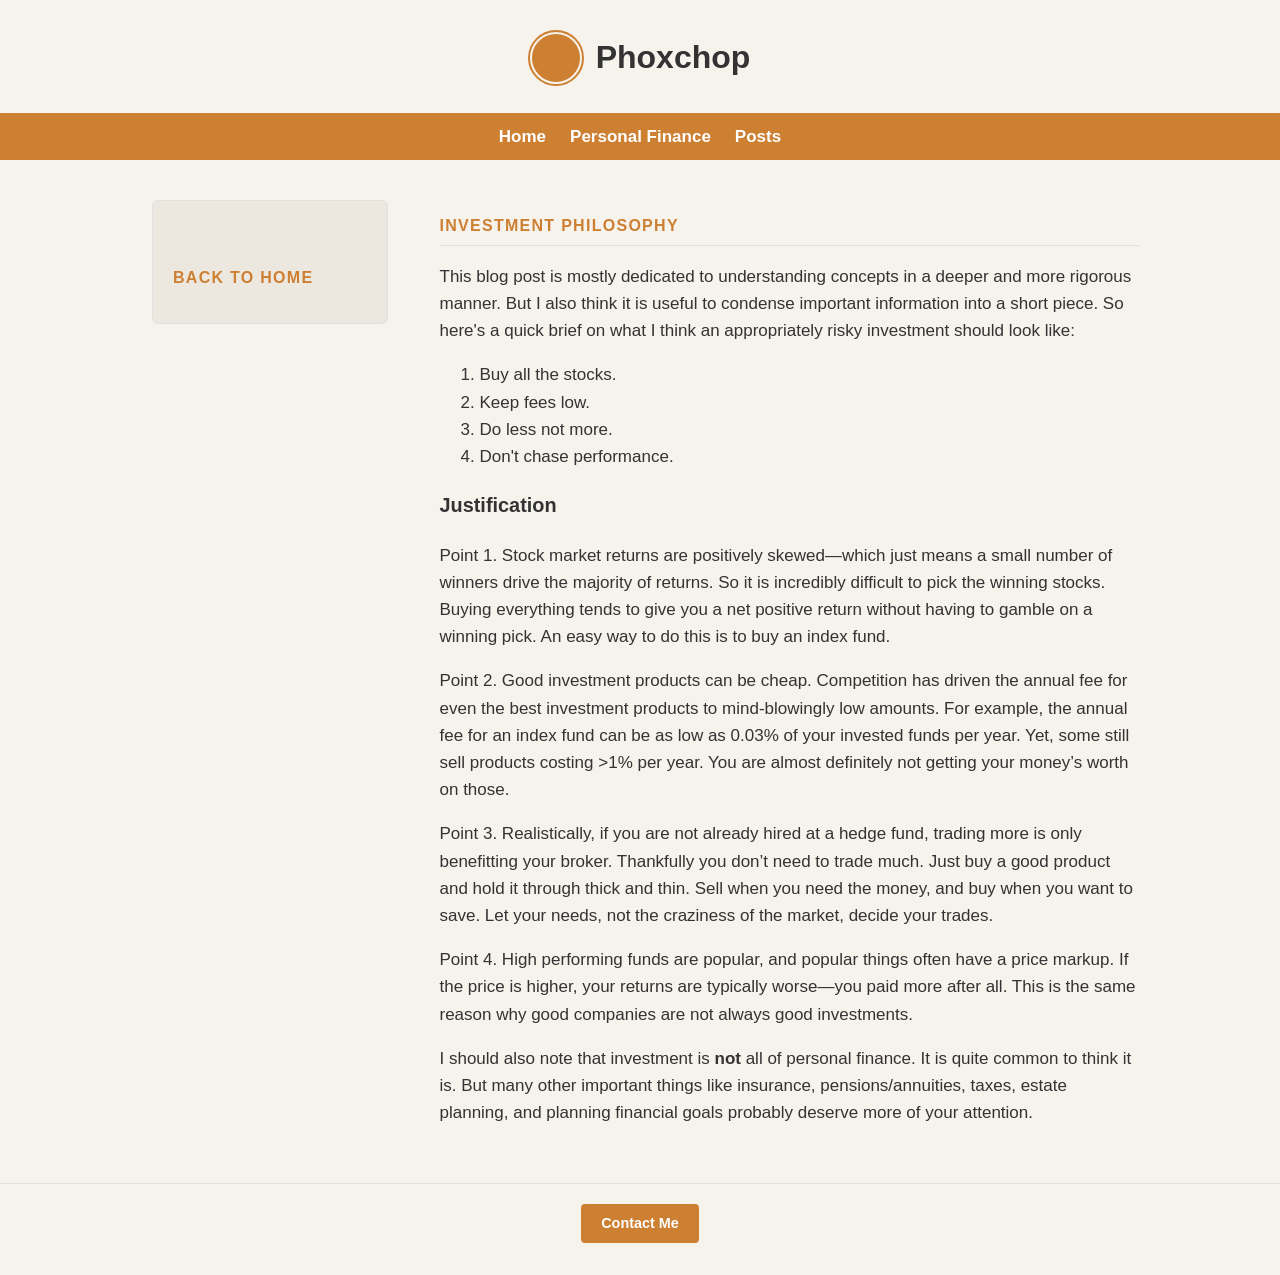
==== summary-of-investment.html @ c8a8221c "first commit" ====
<!DOCTYPE html>
<html lang="en">

<head>
  <meta charset="UTF-8">
  <meta name="viewport"
        content="width=device-width, initial-scale=1.0">
  <title>Investment Philosophy — Phoxchop</title>
  <link rel="stylesheet" href="style.css">
  <link rel="stylesheet" href="https://cdnjs.cloudflare.com/ajax/libs/font-awesome/6.5.0/css/all.min.css">
</head>

<body>

  <header>
    <div class="header-inner">
      <!-- Circle logo placeholder — replace the div with an <img> later -->
      <div class="logo-circle"></div>
      <h1>Phoxchop</h1>
    </div>
    <nav>
      <a href="index.html">Home</a>
      <a href="index.html">Personal Finance</a>
      <a href="posts.html">Posts</a>
    </nav>
  </header>

  <div class="layout-container">

    <aside class="sidebar">
      <nav class="sidebar-nav">
        <a href="index.html">Back to home</a>
      </nav>
    </aside>

    <main>
      <article>
        <h2>Investment Philosophy</h2>
        <p>This blog post is mostly dedicated to understanding concepts in a deeper and more rigorous manner. But I also think it is useful to condense important information into a short piece. So here's a quick brief on what I think an appropriately risky investment should look like:</p>
        <ol>
          <li> Buy all the stocks.</li>
          <li> Keep fees low.</li>
          <li> Do less not more.</li>
          <li> Don't chase performance.</li>
        </ol>
        <h3>Justification</h3>
        <p>Point 1. Stock market returns are positively skewed—which just means a small number of winners drive the majority of returns. So it is incredibly difficult to pick the winning stocks. Buying everything tends to give you a net positive return without having to gamble on a winning pick. An easy way to do this is to buy an index fund.</p>
        <p>Point 2. Good investment products can be cheap. Competition has driven the annual fee for even the best investment products to mind-blowingly low amounts. For example, the annual fee for an index fund can be as low as 0.03% of your invested funds per year. Yet, some still sell products costing >1% per year. You are almost definitely not getting your money’s worth on those.</p>
        <p>Point 3. Realistically, if you are not already hired at a hedge fund, trading more is only benefitting your broker. Thankfully you don’t need to trade much. Just buy a good product and hold it through thick and thin. Sell when you need the money, and buy when you want to save. Let your needs, not the craziness of the market, decide your trades.</p>
        <p>Point 4. High performing funds are popular, and popular things often have a price markup. If the price is higher, your returns are typically worse—you paid more after all. This is the same reason why good companies are not always good investments.</p>
        <p>I should also note that investment is <b>not</b> all of personal finance. It is quite common to think it is. But many other important things like insurance, pensions/annuities, taxes, estate planning, and planning financial goals probably deserve more of your attention.</p>
      </article>
    </main>

  </div>

  <footer>
    <a href="mailto:phoxchop@gmail.com" class="contact-btn">Contact Me</a>
  </footer>

</body>
</html>
---- style.css ----
/* =============================================
   GLOBAL SETTINGS
   ============================================= */

/* This ensures all elements calculate width correctly */
* {
  box-sizing: border-box;
}

/* Smooth scrolling */
html {
  scroll-behavior: smooth;
}

/* 1. Define a consistent color palette using variables */
:root {
  --background-color: #F6F2EC; /* A soft off-white */
  --text-color: #333333;       /* Dark grey, much easier on the eyes than pure black */
  --accent-color: #CD7F32;     /* A warm, subtle orange for a 'phox' vibe */
  --light-grey: #e0e0e0;
  --highlight-color: #8B3A2A;  /* deep terracotta */
  --sidebar-background: #EDE8DF;
}

/* 2. Basic Body Setup */
body {
  font-family: Tahoma, sans-serif;
  font-size: 17px;
  background-color: var(--background-color);
  color: var(--text-color);
  line-height: 1.6;
  margin: 0;
  padding: 0;
  
}

/* Remove underline on links by default */
a {
  text-decoration: none;
  color: var(--text-color);
  transition: 0.3s;
}

/* The "Box Highlight" effect when mouse hovers */
a:hover,
a.active {
  background-color: var(--highlight-color);
  color: white;
}

h2 {
  /* Stops the heading from hiding under the sticky header when jumped to */
  scroll-margin-top: 100px;
  font-size: 1rem;
  letter-spacing: 0.08em;
  text-transform: uppercase;
  color: var(--accent-color);
  border-bottom: 1px solid var(--light-grey);
  padding-bottom: 6px;
  margin-bottom: 12px;
}


/* =============================================
   HEADER
   ============================================= */

header {
  background-color: var(--background-color);
  width: 100%;
  padding: 32px 0 0;
  min-height: 160px;

  /* Stack logo+name and then nav links vertically, all centered */
  display: flex;
  flex-direction: column;
  align-items: center;
  text-align: center;
  margin-bottom: 40px;
}

/* Wraps the circle logo and the site name side by side */
.header-inner {
  padding: 0 20px;
  display: flex;
  align-items: center;
  gap: 14px;
  margin-bottom: 14px;
}

/* Circle logo placeholder — swap this for an <img> when you have one */
.logo-circle {
  width: 52px;
  height: 52px;
  border-radius: 50%;
  background-color: var(--accent-color);
  flex-shrink: 0;
  /* Optional: a subtle inner ring */
  border: 2px solid var(--background-color);
  outline: 2px solid var(--accent-color);
}

/* Site name next to the logo */
header h1 {
  margin: 0;
  font-size: 2rem; /* restored to browser default — was 1.8rem which made it slightly smaller */
  color: var(--text-color);
}

/* Nav links sit below the logo + name row */
header nav {
  display: flex;
  gap: 4px;
  margin-top: auto; /* pushes nav to the bottom of the header */
  background-color: var(--accent-color);
  padding: 0px 16px;
  border-radius: 0px;
  width: 100%;
  justify-content: center; 
  align-items: stretch;
  overflow: hidden;
  gap: 0;
}

header nav a {
  display: flex;
  align-items: center;
  color: white;
  font-weight: bold;
  padding: 10px 12px;
  border-radius: 0px;
  transition: 0.3s;
}

header nav a:hover {
  background-color: var(--highlight-color);
  color: white;
}


/* =============================================
   LAYOUT
   ============================================= */

/* Side-by-side layout using Flexbox */
.layout-container {
  display: flex;
  max-width: 1000px;
  margin: 0 auto;
}

/* Style the sidebar */
.sidebar {
  flex: 1;
  font-size: 1rem;
  letter-spacing: 0.08em;
  text-transform: uppercase;
  min-width: 200px;
  padding: 20px 0;
  border-right: 1px solid var(--light-grey);

  display: flex;
  flex-direction: column;

  /* Sticky: sidebar stays visible as you scroll */
  background-color: var(--sidebar-background);
  border: 1px solid var(--light-grey);
  border-radius: 6px;
  margin: 0 12px;
  height: fit-content; /* remove 100vh so box wraps content tightly */
  position: sticky;
  top: 20px;

  color: var(--accent-color);
}

.sidebar-nav {
  width: 100%;
  padding-top: 32px; /* reserved space where Table of Contents used to be */
}

/* Stack sidebar links vertically */
.sidebar-nav a {
  display: block;
  width: 100%;
  padding: 12px 20px;
  color: var(--accent-color);
  font-weight: bold; /* bolded sidebar items */
  transition: 0.3s;
}

/* Explicit hover rule needed here — without it, the more specific
   .sidebar-nav a selector above overrides the global a:hover color */
.sidebar-nav a:hover {
  background-color: var(--highlight-color);
  color: white;
}

/* Style the main content area */
main {
  flex: 3;
  padding-left: 40px;
}

/* Cards for posts */
.post-section {
  margin-bottom: 40px;
}

.post-section h3 {
  font-size: 1rem;
  letter-spacing: 0.08em;
  text-transform: uppercase;
  color: var(--accent-color);
  margin-bottom: 12px;
  border-bottom: 1px solid var(--light-grey);
  padding-bottom: 6px;
}

.card-grid {
  display: flex;
  flex-direction: column;
  gap: 14px;
}

.card {
  display: block;
  background-color: var(--sidebar-background);
  border: 1px solid var(--light-grey);
  border-radius: 6px;
  padding: 14px 18px;
  transition: 0.2s;
  color: var(--text-color);
}

.card:hover {
  border-color: var(--accent-color);
  background-color: transparent; /* prevents the global hover box from firing */
  color: var(--text-color);
}

.card-title {
  font-weight: bold;
  margin-bottom: 4px;
}

.card-desc {
  font-size: 0.88rem;
  color: #777;
  max-height: 0;
  overflow: hidden;
  transition: max-height 0.3s ease;
}

.card:hover .card-desc {
  max-height: 100px; /* any value larger than your description will ever be */
}

.sidebar p {
  color: var(--text-color);
  padding: 0 20px;
  font-size: 0.9rem;  
}

.external-link {
  color: #800080;
}

.external-link:hover {
  background-color: transparent;
  color: var(--accent-color); /* slightly darker bronze — signals interactivity without a box */
}

.external-link::after {
  font-family: 'Font Awesome 6 Free';
  content: '\f08e'; /* the classic box-and-arrow external link icon */
  font-weight: 900;
  font-size: 0.7em;
  vertical-align: super;
  margin-left: 2px;
}
/* =============================================
   FOOTER
   ============================================= */

footer {
  border-top: 1px solid var(--light-grey);
  text-align: center;
  margin-top: 40px;
  padding: 20px;
  font-size: 1em;
}


/* =============================================
   MISC
   ============================================= */

/* Style the date label on posts */
.date {
  color: gray;
  font-style: italic;
  margin-bottom: 20px;
}

/* links in text appear different */
.inline-link {
  color: #7B5EA7; /* muted purple — readable on your off-white, distinct from bronze */
}

.inline-link:hover {
  background-color: transparent;
  color: #7B5EA7;
  text-decoration: underline;
}

html {
  overflow-y: scroll; /* always reserves scrollbar space, even on short pages */
}

.contact-btn {
  display: inline-block;
  background-color: var(--accent-color);
  color: white;
  padding: 8px 20px;
  border-radius: 4px;
  font-weight: bold;
  font-size: 0.9rem;
  margin-bottom: 12px;
}

.contact-btn:hover {
  background-color: #B56A20;
  color: white;
}
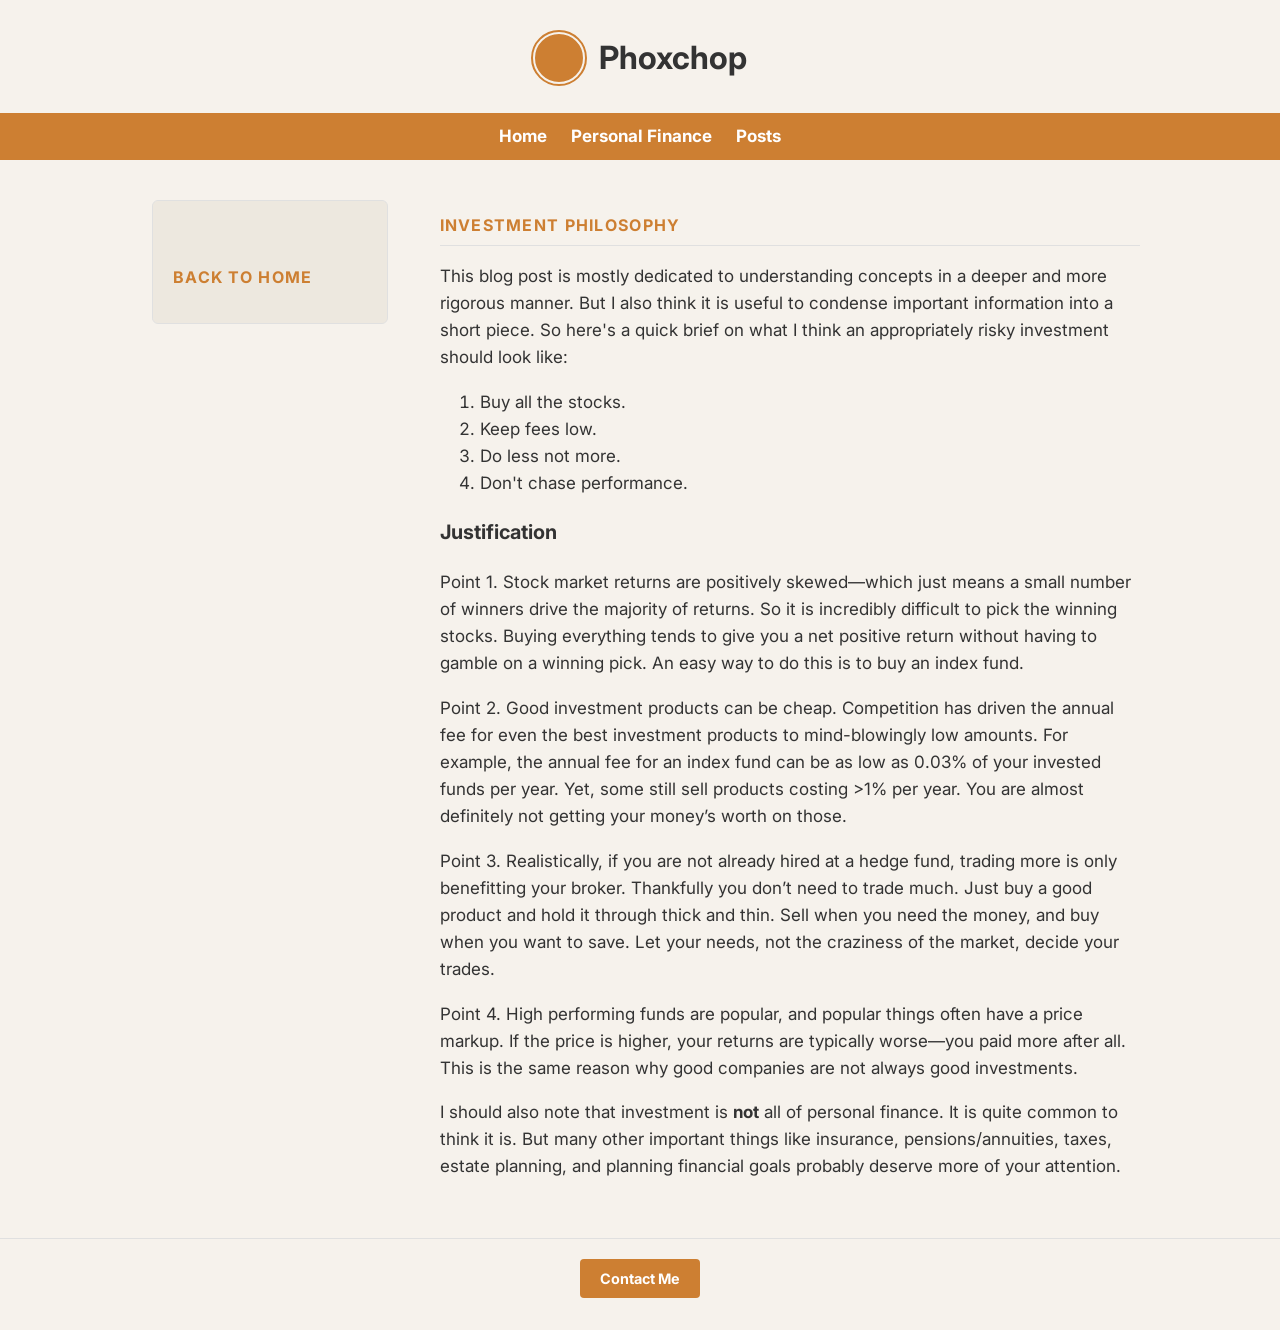
==== commit c469e00f: "inter font" ====
--- a/summary-of-investment.html
+++ b/summary-of-investment.html
@@ -8,6 +8,10 @@
   <title>Investment Philosophy — Phoxchop</title>
   <link rel="stylesheet" href="style.css">
   <link rel="stylesheet" href="https://cdnjs.cloudflare.com/ajax/libs/font-awesome/6.5.0/css/all.min.css">
+<!-- Nunito -->
+  <link href="https://fonts.googleapis.com/css2?family=Nunito:wght@400;700&display=swap" rel="stylesheet">
+<! OR Inter (very high x-height, clean) -->
+  <link href="https://fonts.googleapis.com/css2?family=Inter:wght@400;700&display=swap" rel="stylesheet">
 </head>
 
 <body>
--- a/style.css
+++ b/style.css
@@ -24,7 +24,7 @@
 
 /* 2. Basic Body Setup */
 body {
-  font-family: Tahoma, sans-serif;
+  font-family: 'Inter', sans-serif;
   font-size: 17px;
   background-color: var(--background-color);
   color: var(--text-color);
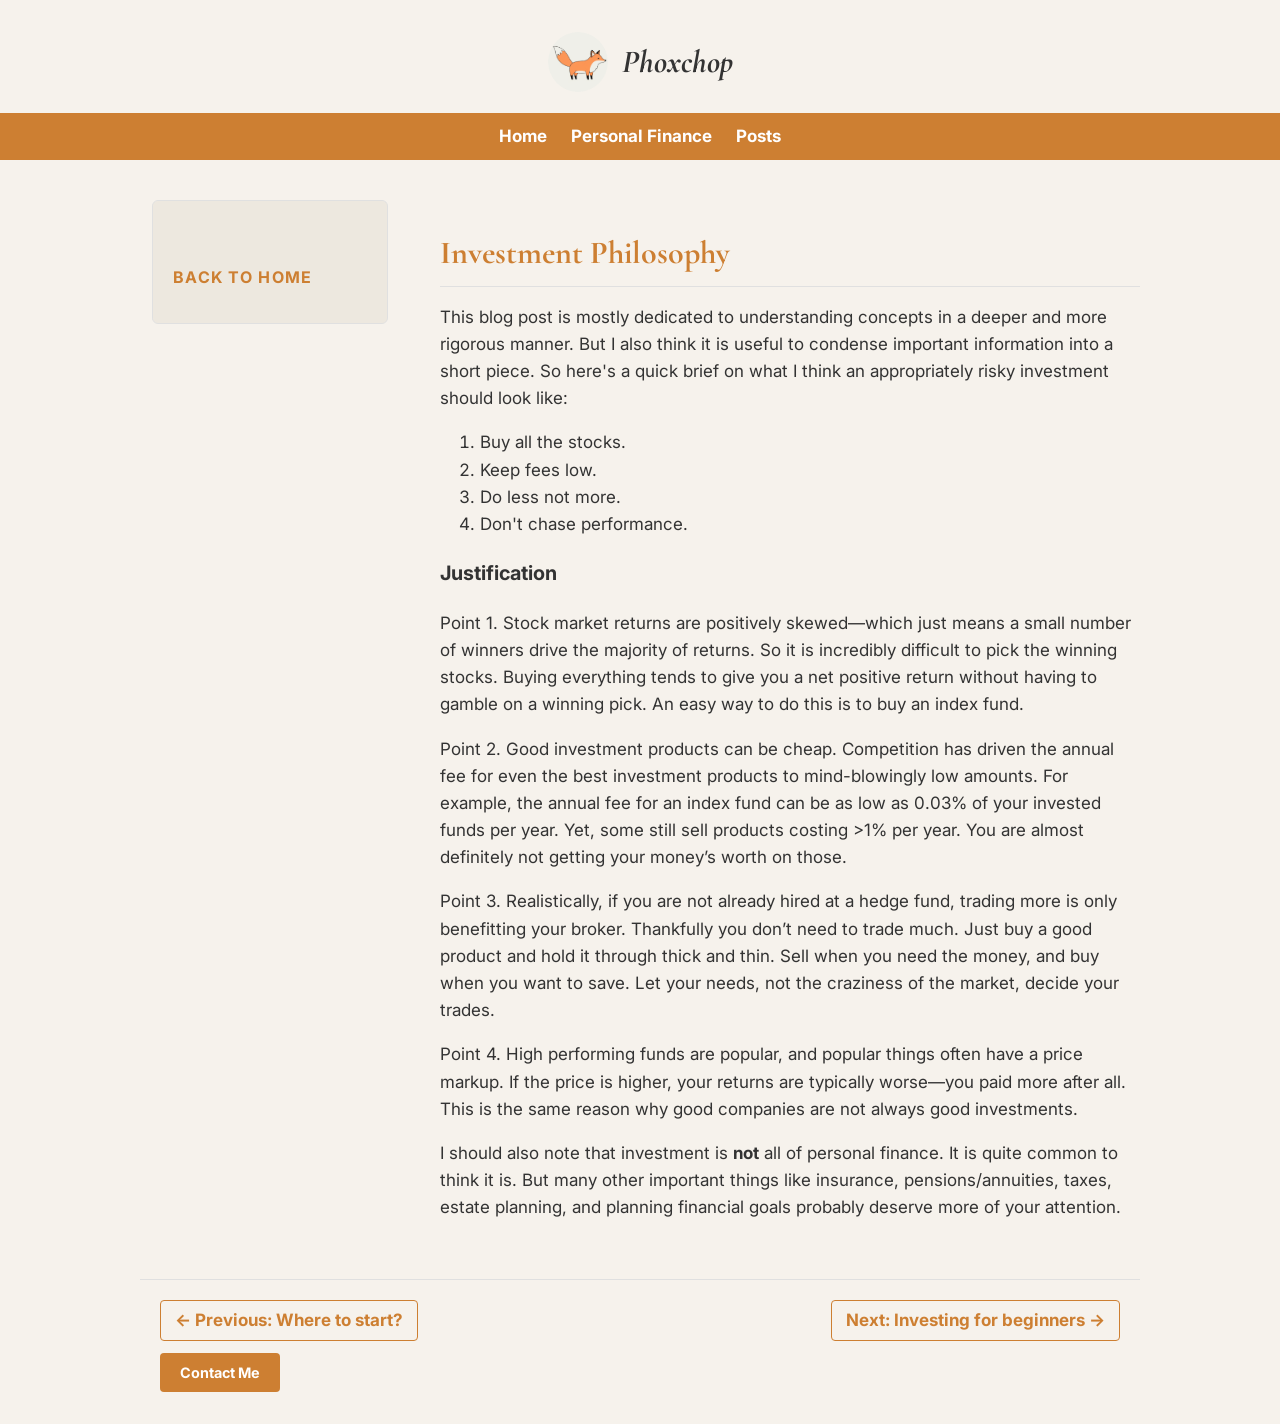
==== commit eba61d22: "first two pages, namefont titlefont, next and previous page buttons." ====
--- a/summary-of-investment.html
+++ b/summary-of-investment.html
@@ -10,17 +10,20 @@
   <link rel="stylesheet" href="https://cdnjs.cloudflare.com/ajax/libs/font-awesome/6.5.0/css/all.min.css">
 <!-- Nunito -->
   <link href="https://fonts.googleapis.com/css2?family=Nunito:wght@400;700&display=swap" rel="stylesheet">
-<! OR Inter (very high x-height, clean) -->
+<!-- Inter -->
   <link href="https://fonts.googleapis.com/css2?family=Inter:wght@400;700&display=swap" rel="stylesheet">
+<!-- Cormorant Garamond -->
+  <link href="https://fonts.googleapis.com/css2?family=Cormorant+Garamond:ital,wght@0,400;1,400&display=swap" rel="stylesheet">
 </head>
 
 <body>
 
+  <!-- HEADER -->
   <header>
     <div class="header-inner">
-      <!-- Circle logo placeholder — replace the div with an <img> later -->
-      <div class="logo-circle"></div>
-      <h1>Phoxchop</h1>
+      <!-- Circle logo placeholder -->
+      <img src="logo.png" alt="Phoxchop logo" class="logo-circle">
+      <p class="site-name">Phoxchop</p>
     </div>
     <nav>
       <a href="index.html">Home</a>
@@ -29,6 +32,7 @@
     </nav>
   </header>
 
+  <!-- SIDEBAR -->
   <div class="layout-container">
 
     <aside class="sidebar">
@@ -37,9 +41,10 @@
       </nav>
     </aside>
 
+    <!-- MAIN BODY -->
     <main>
       <article>
-        <h2>Investment Philosophy</h2>
+        <h1>Investment Philosophy</h1>
         <p>This blog post is mostly dedicated to understanding concepts in a deeper and more rigorous manner. But I also think it is useful to condense important information into a short piece. So here's a quick brief on what I think an appropriately risky investment should look like:</p>
         <ol>
           <li> Buy all the stocks.</li>
@@ -58,8 +63,14 @@
 
   </div>
 
+  <!-- FOOTER -->
   <footer>
-    <a href="mailto:phoxchop@gmail.com" class="contact-btn">Contact Me</a>
+    <div class="footer-inner">
+    <div class="footer-nav">
+      <a href="where-to-start.html" class="page-btn">← Previous: Where to start?</a> <!-- leave empty string for first page -->
+      <a href="placeholder" class="page-btn">Next: Investing for beginners →</a>
+    </div>
+      <a href="mailto:phoxchop@gmail.com" class="contact-btn">Contact Me</a>
   </footer>
 
 </body>
--- a/style.css
+++ b/style.css
@@ -90,14 +90,13 @@
 
 /* Circle logo placeholder — swap this for an <img> when you have one */
 .logo-circle {
-  width: 52px;
-  height: 52px;
+  width: 60px;
+  height: 60px;
   border-radius: 50%;
-  background-color: var(--accent-color);
+  object-fit: cover;
   flex-shrink: 0;
   /* Optional: a subtle inner ring */
-  border: 2px solid var(--background-color);
-  outline: 2px solid var(--accent-color);
+  
 }
 
 /* Site name next to the logo */
@@ -284,11 +283,43 @@
    ============================================= */
 
 footer {
+  max-width: 1000px;
   border-top: 1px solid var(--light-grey);
   text-align: center;
-  margin-top: 40px;
-  padding: 20px;
+  margin: 40px auto 0;
+  padding: 20px 20px;
   font-size: 1em;
+}
+
+.footer-inner {
+  display: flex;
+  flex-direction: column;
+  align-items: flex-start;
+  gap: 12px;
+}
+
+.footer-nav {
+  display: flex;
+  justify-content: space-between;
+  width: 100%;
+}
+
+.page-btn {
+  font-weight: bold;
+  color: var(--accent-color);
+  padding: 6px 14px;
+  border: 1px solid var(--accent-color);
+  border-radius: 4px;
+  transition: 0.2s;
+}
+
+.page-btn:hover {
+  background-color: var(--accent-color);
+  color: white;
+}
+
+.invisible {
+  visibility: hidden; /* takes up space but not visible */
 }
 
 
@@ -332,4 +363,66 @@
 .contact-btn:hover {
   background-color: #B56A20;
   color: white;
+}
+
+dl {
+  margin: 0;
+  padding: 0;
+}
+
+details {
+  border-bottom: 1px solid var(--light-grey);
+  padding: 10px 0;
+}
+
+summary {
+  cursor: pointer;
+  font-weight: bold;
+  color: var(--text-color);
+  list-style: none; /* removes the default triangle on some browsers */
+}
+
+summary::-webkit-details-marker {
+  display: none; /* removes the default triangle on Chrome/Safari */
+}
+
+summary::before {
+  content: '+ ';
+  color: var(--accent-color);
+  font-weight: bold;
+}
+
+details[open] summary::before {
+  content: '− '; /* changes to minus when open */
+}
+
+dd {
+  margin: 8px 0 0 0;
+  padding: 8px 0 0 12px;
+  border-left: 2px solid var(--accent-color);
+  color: var(--text-color);
+  line-height: 1.7;
+}
+
+.full-bleed-img {
+  margin-left: -350px; /* roughly the width of your sidebar + its padding */
+  max-width: calc(100% + 450px);
+}
+
+.site-name {
+  font-family: 'Cormorant Garamond', serif; /* or whichever font you chose */
+  font-size: 2rem;
+  font-weight: bold;
+  margin: 0;
+  font-style: italic;
+}
+
+h1 {
+  font-family: 'Cormorant Garamond', serif; /* can be same or different from body */
+  font-size: 2rem;
+  font-weight: bold;
+  color: var(--accent-color); /* bronze tint to distinguish it */
+  border-bottom: 1px solid var(--light-grey);
+  padding-bottom: 8px;
+  margin-bottom: 4px;
 }
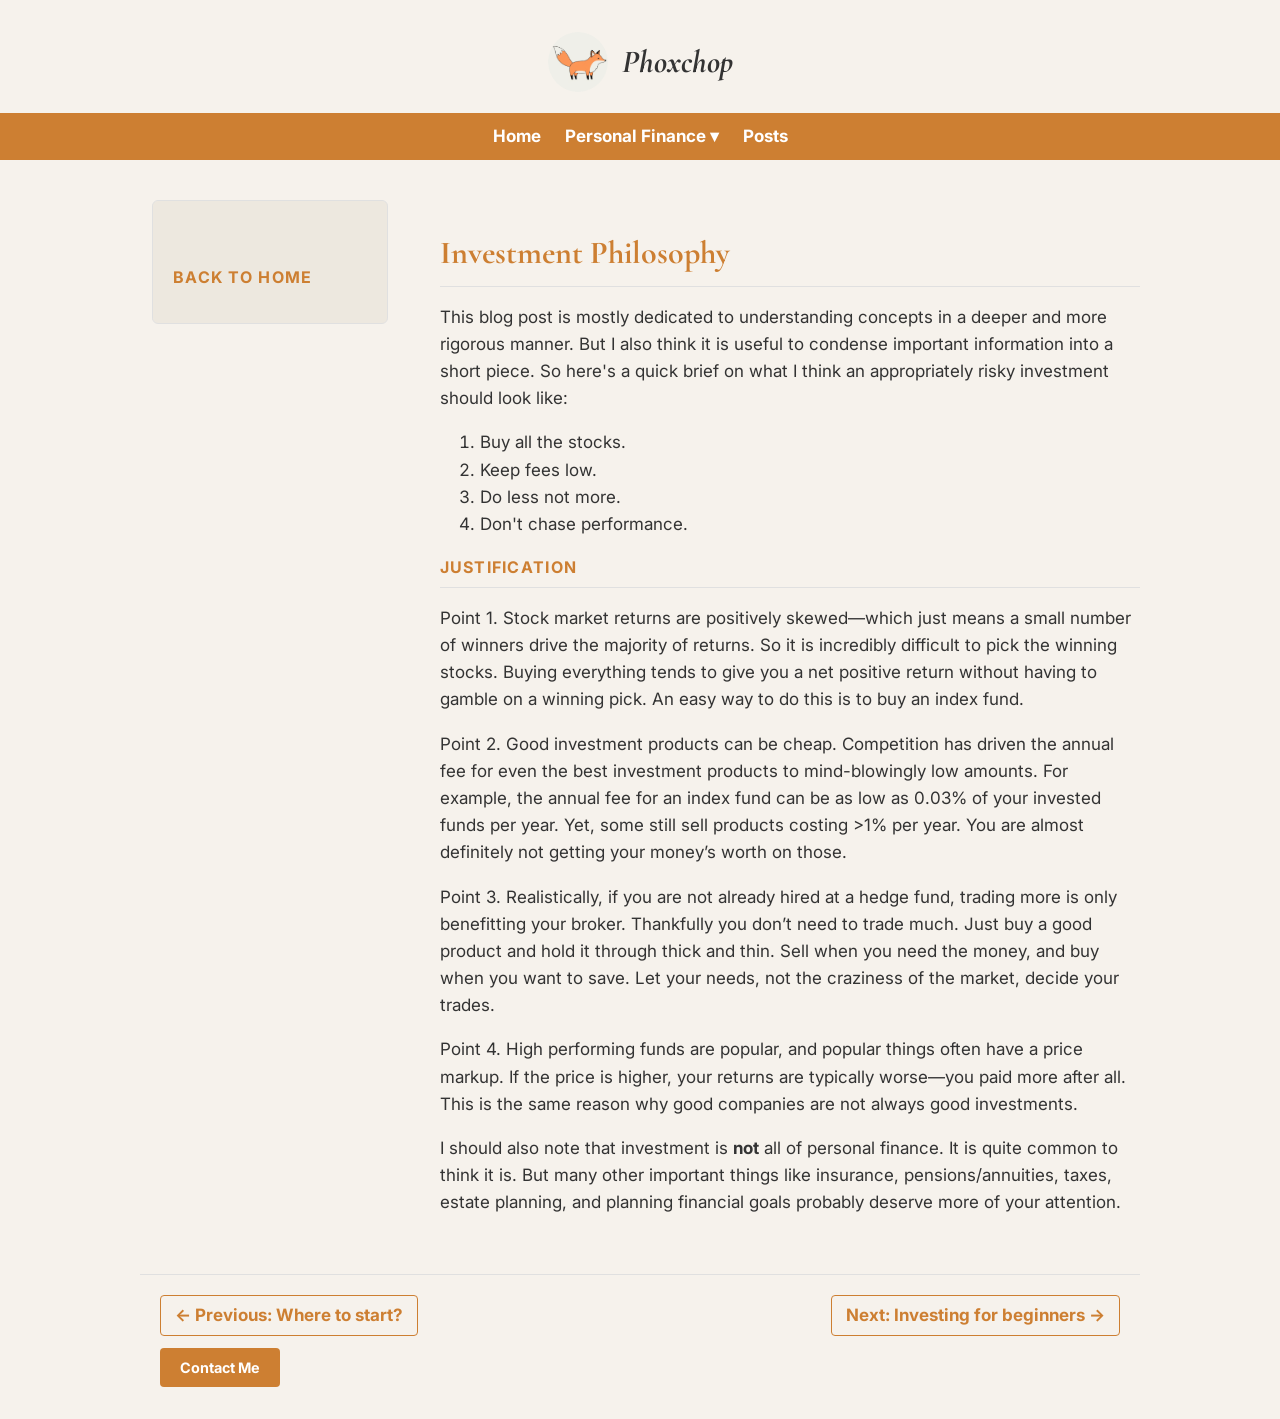
==== commit 47a5db3b: "dropdown bars for nav" ====
--- a/summary-of-investment.html
+++ b/summary-of-investment.html
@@ -21,13 +21,20 @@
   <!-- HEADER -->
   <header>
     <div class="header-inner">
-      <!-- Circle logo placeholder -->
+      <!-- Circle logo -->
       <img src="logo.png" alt="Phoxchop logo" class="logo-circle">
       <p class="site-name">Phoxchop</p>
     </div>
     <nav>
       <a href="index.html">Home</a>
-      <a href="index.html">Personal Finance</a>
+        <div class="dropdown">
+        <a href="#" class="dropdown-toggle">Personal Finance ▾</a>
+          <div class="dropdown-menu">
+          <a href="where-to-start.html">Where to start?</a>
+          <a href="summary-of-investment.html">Investment Philosophy</a>
+          <!-- add more links here as you write more pages -->
+          </div>
+        </div>
       <a href="posts.html">Posts</a>
     </nav>
   </header>
@@ -52,7 +59,7 @@
           <li> Do less not more.</li>
           <li> Don't chase performance.</li>
         </ol>
-        <h3>Justification</h3>
+        <h2>Justification</h2>
         <p>Point 1. Stock market returns are positively skewed—which just means a small number of winners drive the majority of returns. So it is incredibly difficult to pick the winning stocks. Buying everything tends to give you a net positive return without having to gamble on a winning pick. An easy way to do this is to buy an index fund.</p>
         <p>Point 2. Good investment products can be cheap. Competition has driven the annual fee for even the best investment products to mind-blowingly low amounts. For example, the annual fee for an index fund can be as low as 0.03% of your invested funds per year. Yet, some still sell products costing >1% per year. You are almost definitely not getting your money’s worth on those.</p>
         <p>Point 3. Realistically, if you are not already hired at a hedge fund, trading more is only benefitting your broker. Thankfully you don’t need to trade much. Just buy a good product and hold it through thick and thin. Sell when you need the money, and buy when you want to save. Let your needs, not the craziness of the market, decide your trades.</p>
--- a/style.css
+++ b/style.css
@@ -109,7 +109,6 @@
 /* Nav links sit below the logo + name row */
 header nav {
   display: flex;
-  gap: 4px;
   margin-top: auto; /* pushes nav to the bottom of the header */
   background-color: var(--accent-color);
   padding: 0px 16px;
@@ -117,7 +116,7 @@
   width: 100%;
   justify-content: center; 
   align-items: stretch;
-  overflow: hidden;
+  overflow: visible;
   gap: 0;
 }
 
@@ -132,7 +131,7 @@
 }
 
 header nav a:hover {
-  background-color: var(--highlight-color);
+  background-color: #B56A20;
   color: white;
 }
 
@@ -425,4 +424,42 @@
   border-bottom: 1px solid var(--light-grey);
   padding-bottom: 8px;
   margin-bottom: 4px;
+}
+
+.dropdown {
+  position: relative; /* anchors the dropdown menu to this element */
+}
+
+.dropdown-menu {
+  display: none;
+  position: absolute;
+  top: 100%; /* sits just below the nav bar */
+  left: 0;
+  right: 0;
+  background-color: var(--accent-color);
+  min-width: 100%;
+  z-index: 100; /* floats above other content */
+  flex-direction: column;
+  align-items: flex-start;
+}
+
+.dropdown-menu a {
+  display: block;
+  padding: 10px 16px;
+  color: white;
+  font-weight: bold;
+  font-size: 0.9rem;
+  white-space: nowrap;
+  width: 100%;
+  box-sizing: border-box;
+  text-align: left;
+}
+
+.dropdown-menu a:hover {
+  background-color: #B56A20;
+  color: white;
+}
+
+.dropdown:hover .dropdown-menu {
+  display: flex; /* shows on hover */
 }
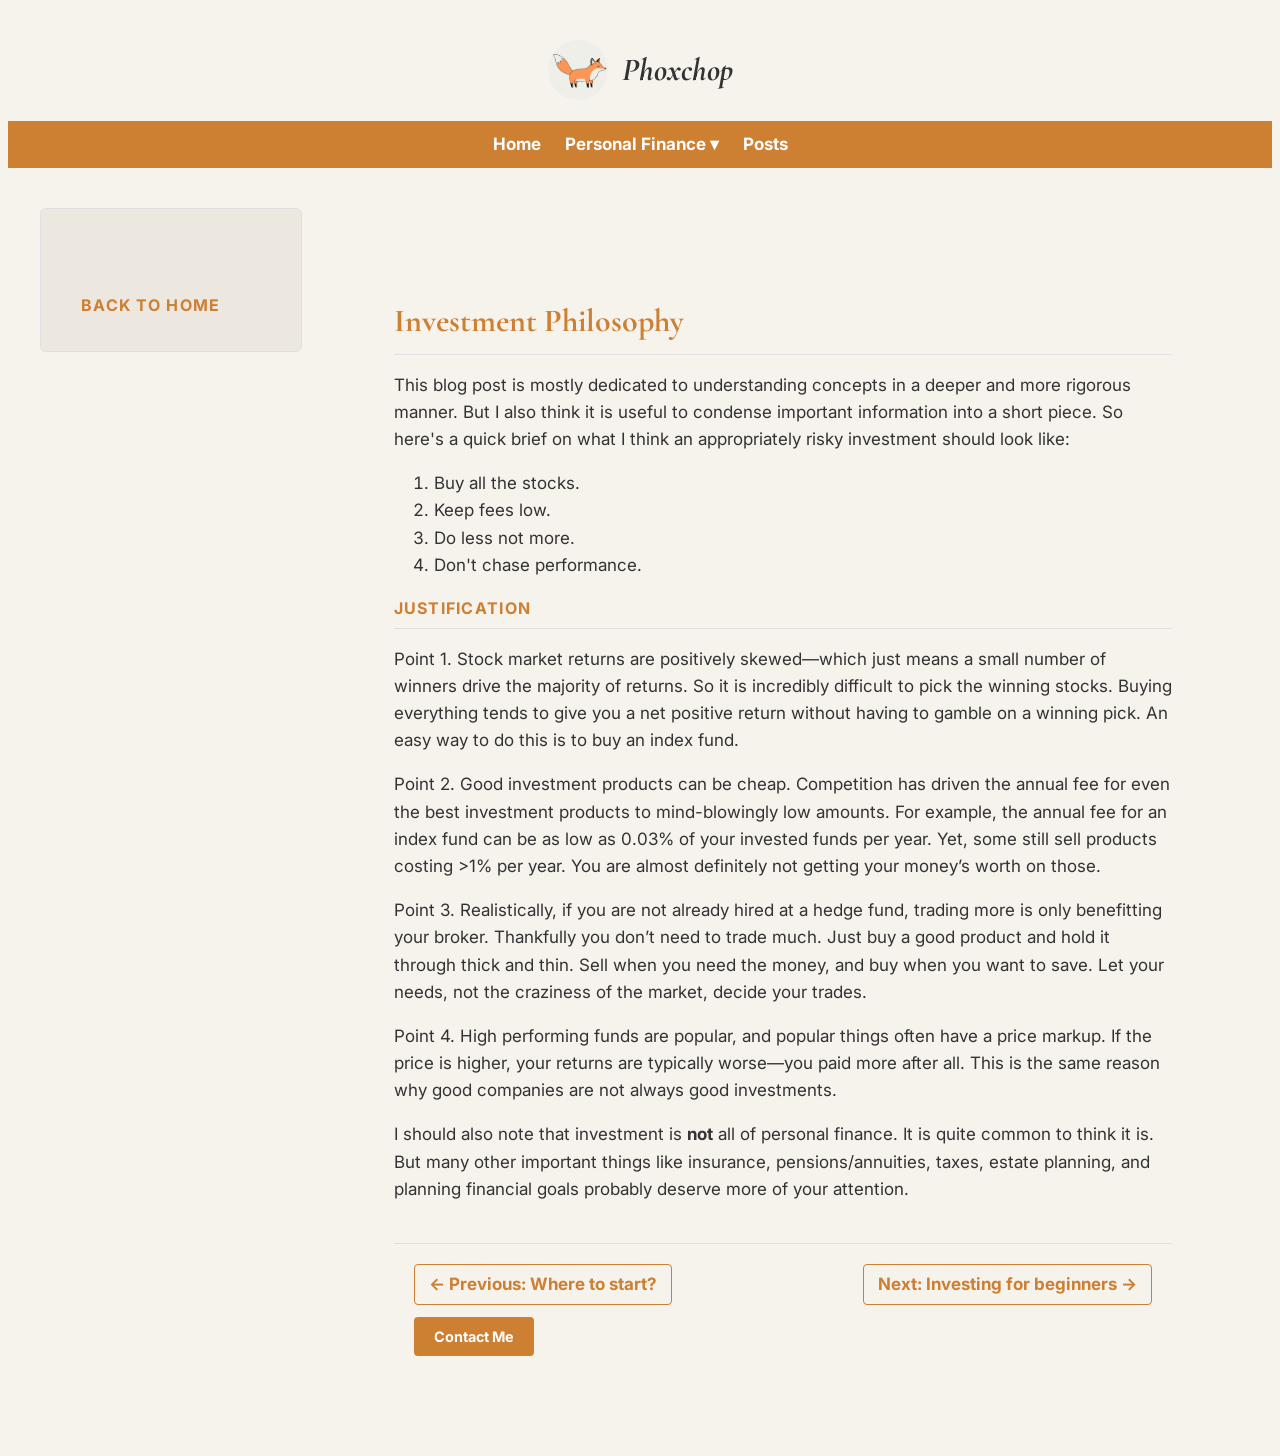
==== commit ece9fe90: "many bug fix, other tabs Co-authored-by: Copilot <copilot@github.com>" ====
--- a/summary-of-investment.html
+++ b/summary-of-investment.html
@@ -25,11 +25,13 @@
       <img src="logo.png" alt="Phoxchop logo" class="logo-circle">
       <p class="site-name">Phoxchop</p>
     </div>
+    <button class="hamburger" onclick="toggleNav()">☰</button>
     <nav>
+      <button class="nav-close" onclick="toggleNav()">✕</button>
       <a href="index.html">Home</a>
         <div class="dropdown">
-        <a href="#" class="dropdown-toggle">Personal Finance ▾</a>
-          <div class="dropdown-menu">
+        <a href="" class="dropdown-toggle" onclick="toggleDropdown(event)">Personal Finance ▾</a>
+          <div class="dropdown-menu" id="dropdown-menu">
           <a href="where-to-start.html">Where to start?</a>
           <a href="summary-of-investment.html">Investment Philosophy</a>
           <!-- add more links here as you write more pages -->
@@ -40,15 +42,18 @@
   </header>
 
   <!-- SIDEBAR -->
-  <div class="layout-container">
+  <div class="page-wrapper">
 
     <aside class="sidebar">
       <nav class="sidebar-nav">
+        <!-- Table of Contents heading removed — space reserved above first link via CSS -->
         <a href="index.html">Back to home</a>
       </nav>
+    
     </aside>
 
     <!-- MAIN BODY -->
+     <div class="content-col">
     <main>
       <article>
         <h1>Investment Philosophy</h1>
@@ -67,8 +72,7 @@
         <p>I should also note that investment is <b>not</b> all of personal finance. It is quite common to think it is. But many other important things like insurance, pensions/annuities, taxes, estate planning, and planning financial goals probably deserve more of your attention.</p>
       </article>
     </main>
-
-  </div>
+  
 
   <!-- FOOTER -->
   <footer>
@@ -79,6 +83,29 @@
     </div>
       <a href="mailto:phoxchop@gmail.com" class="contact-btn">Contact Me</a>
   </footer>
+  </div>
+  </div>
 
+  <script>
+  function toggleNav() {
+    if (window.innerWidth > 1024) return;
+    document.querySelector('header nav').classList.toggle('open');
+  }
+
+// Close when clicking outside
+document.addEventListener('click', function(e) {
+  const nav = document.querySelector('header nav');
+  const hamburger = document.querySelector('.hamburger');
+  if (nav.classList.contains('open') && !nav.contains(e.target) && e.target !== hamburger) {
+    nav.classList.remove('open');
+  }
+});
+
+function toggleDropdown(event) {
+  event.preventDefault();
+  const menu = document.getElementById('dropdown-menu');
+  menu.classList.toggle('open');
+}
+</script>
 </body>
 </html>
--- a/style.css
+++ b/style.css
@@ -29,24 +29,15 @@
   background-color: var(--background-color);
   color: var(--text-color);
   line-height: 1.6;
-  margin: 0;
-  padding: 0;
-  
 }
 
 /* Remove underline on links by default */
 a {
   text-decoration: none;
-  color: var(--text-color);
   transition: 0.3s;
 }
 
 /* The "Box Highlight" effect when mouse hovers */
-a:hover,
-a.active {
-  background-color: var(--highlight-color);
-  color: white;
-}
 
 h2 {
   /* Stops the heading from hiding under the sticky header when jumped to */
@@ -77,7 +68,22 @@
   align-items: center;
   text-align: center;
   margin-bottom: 40px;
-}
+  position: relative;
+  overflow: visible;
+}
+
+.hamburger {
+    display: none;
+    position: absolute;
+    right: 16px;
+    top: 16px;
+    background: none;
+    border: none;
+    color: white;
+    font-size: 1.5rem;
+    cursor: pointer;
+    z-index: 400;
+  }
 
 /* Wraps the circle logo and the site name side by side */
 .header-inner {
@@ -135,30 +141,58 @@
   color: white;
 }
 
+.dropdown-toggle {
+  display: flex;
+  align-items: center;
+  color: white;
+  font-weight: bold;
+  padding: 10px 12px;
+  border-radius: 0px;
+  transition: 0.3s;
+  background: none;
+  border: none;
+  cursor: pointer;
+}
+
+.dropdown-toggle:hover {
+  background-color: #B56A20;
+  color: white;
+}
+
 
 /* =============================================
    LAYOUT
    ============================================= */
 
 /* Side-by-side layout using Flexbox */
-.layout-container {
-  display: flex;
-  max-width: 1000px;
+.page-wrapper {
+  display: flex;
+  max-width: 1400px;
   margin: 0 auto;
+  padding: 0 20px;
+}
+
+.content-col {
+  flex: 3;
+  padding: 60px 80px;
+  background-color: var(--background-color);
 }
 
 /* Style the sidebar */
 .sidebar {
-  flex: 1;
+  flex: 1; /* wider */
+  padding: 40px 0 20px 0; /* adjusted for link padding below */
+  display: flex;
+  flex-direction: column;
+  position: sticky;
+  top: 0;
+  height: 100vh;
+  overflow-y: auto;
   font-size: 1rem;
   letter-spacing: 0.08em;
   text-transform: uppercase;
   min-width: 200px;
-  padding: 20px 0;
   border-right: 1px solid var(--light-grey);
-
-  display: flex;
-  flex-direction: column;
 
   /* Sticky: sidebar stays visible as you scroll */
   background-color: var(--sidebar-background);
@@ -181,7 +215,7 @@
 .sidebar-nav a {
   display: block;
   width: 100%;
-  padding: 12px 20px;
+  padding: 12px 20px 12px 40px;
   color: var(--accent-color);
   font-weight: bold; /* bolded sidebar items */
   transition: 0.3s;
@@ -194,11 +228,147 @@
   color: white;
 }
 
+.sidebar-toggle {
+  display: none; /* hidden on desktop */
+  background-color: var(--highlight-color);
+  color: white;
+  border: none;
+  padding: 8px 16px;
+  font-size: 1rem;
+  cursor: pointer;
+  margin-bottom: 16px;
+}
+
+.nav-close {
+  display: none !important;
+}
+
+.dropdown {
+    position: relative;
+  }
+  .dropdown-menu {
+    display: none;
+    position: absolute;
+    top: 100%;
+    left: 0;
+    right: auto; /* removes full-width stretch */
+    background-color: var(--accent-color);
+    width: auto;
+    min-width: 100%; /* matches width of .dropdown parent */
+    z-index: 100;
+    flex-direction: column;
+    align-items: flex-start;
+  }
+
+  .dropdown-menu a {
+    display: block;
+    padding: 10px 16px;
+    color: white;
+    font-weight: bold;
+    font-size: 0.9rem;
+    white-space: nowrap;
+    width: 100%;
+    box-sizing: border-box;
+    text-align: left;
+  }
+
+  .dropdown-menu a:hover {
+    background-color: #B56A20;
+    color: white;
+  }
+
+  .dropdown:hover .dropdown-menu {
+    display: flex;
+  }
+
+  
+
+@media screen and (max-width: 1024px) {
+  .page-wrapper {
+    display: block !important;
+  }
+
+  .content-col {
+    display: block !important;
+    padding: 12px 24px 12px 16px !important;
+    width: 100% !important; 
+    overflow-x: hidden;
+    box-sizing: border-box;
+  }
+
+  .main, .body {
+    padding: 12px 24px 12px 16px !important; /* top right bottom left */
+  }
+
+  .sidebar {
+    display: none !important;
+  }
+
+  .dropdown:hover .dropdown-menu {
+    display: flex;
+  }
+
+  header nav {
+    display: none;
+    position: fixed;
+    top: 0;
+    left: 0;
+    height: 100vh;
+    width: 260px;
+    flex-direction: column;
+    background-color: var(--accent-color);
+    z-index: 300;
+    padding-top: 60px;
+    align-items: flex-start;
+    gap: 0;
+  }
+
+  header nav.open {
+    display: flex;
+  }
+
+  header nav a {
+    width: 100%;
+    padding: 14px 24px;
+    border-bottom: 1px solid rgba(255,255,255,0.15);
+  }
+
+  .dropdown-toggle {
+    width: 100%;
+    padding: 14px 24px;
+    border-bottom: 1px solid rgba(255,255,255,0.15);
+  }
+
+  .dropdown-menu {
+    position: static;
+    width: 100%;
+  }
+
+  .dropdown-menu.open {
+    display: flex;
+  }
+
+  /* Close button inside nav */
+  .nav-close {
+    display: block !important;
+    position: absolute;
+    top: 16px;
+    right: 16px;
+    background: none;
+    border: none;
+    color: white;
+    font-size: 1.5rem;
+    cursor: pointer;
+  }
+
+  .hamburger {
+    display: block !important;
+    color: #333333;
+  }
+}
+
+
 /* Style the main content area */
-main {
-  flex: 3;
-  padding-left: 40px;
-}
 
 /* Cards for posts */
 .post-section {
@@ -233,8 +403,9 @@
 
 .card:hover {
   border-color: var(--accent-color);
-  background-color: transparent; /* prevents the global hover box from firing */
-  color: var(--text-color);
+  background-color: var(--sidebar-background);
+  color: var(--text-color);
+  text-decoration: none;
 }
 
 .card-title {
@@ -251,22 +422,24 @@
 }
 
 .card:hover .card-desc {
-  max-height: 100px; /* any value larger than your description will ever be */
+  max-height: none;
+  overflow: visible;
 }
 
 .sidebar p {
   color: var(--text-color);
-  padding: 0 20px;
+  padding: 0 20px 0 40px;
   font-size: 0.9rem;  
 }
 
 .external-link {
-  color: #800080;
+  color: purple;
 }
 
 .external-link:hover {
   background-color: transparent;
-  color: var(--accent-color); /* slightly darker bronze — signals interactivity without a box */
+  color: var(--accent-color);
+  text-decoration: none;
 }
 
 .external-link::after {
@@ -333,17 +506,6 @@
   margin-bottom: 20px;
 }
 
-/* links in text appear different */
-.inline-link {
-  color: #7B5EA7; /* muted purple — readable on your off-white, distinct from bronze */
-}
-
-.inline-link:hover {
-  background-color: transparent;
-  color: #7B5EA7;
-  text-decoration: underline;
-}
-
 html {
   overflow-y: scroll; /* always reserves scrollbar space, even on short pages */
 }
@@ -426,40 +588,4 @@
   margin-bottom: 4px;
 }
 
-.dropdown {
-  position: relative; /* anchors the dropdown menu to this element */
-}
-
-.dropdown-menu {
-  display: none;
-  position: absolute;
-  top: 100%; /* sits just below the nav bar */
-  left: 0;
-  right: 0;
-  background-color: var(--accent-color);
-  min-width: 100%;
-  z-index: 100; /* floats above other content */
-  flex-direction: column;
-  align-items: flex-start;
-}
-
-.dropdown-menu a {
-  display: block;
-  padding: 10px 16px;
-  color: white;
-  font-weight: bold;
-  font-size: 0.9rem;
-  white-space: nowrap;
-  width: 100%;
-  box-sizing: border-box;
-  text-align: left;
-}
-
-.dropdown-menu a:hover {
-  background-color: #B56A20;
-  color: white;
-}
-
-.dropdown:hover .dropdown-menu {
-  display: flex; /* shows on hover */
-}+.
